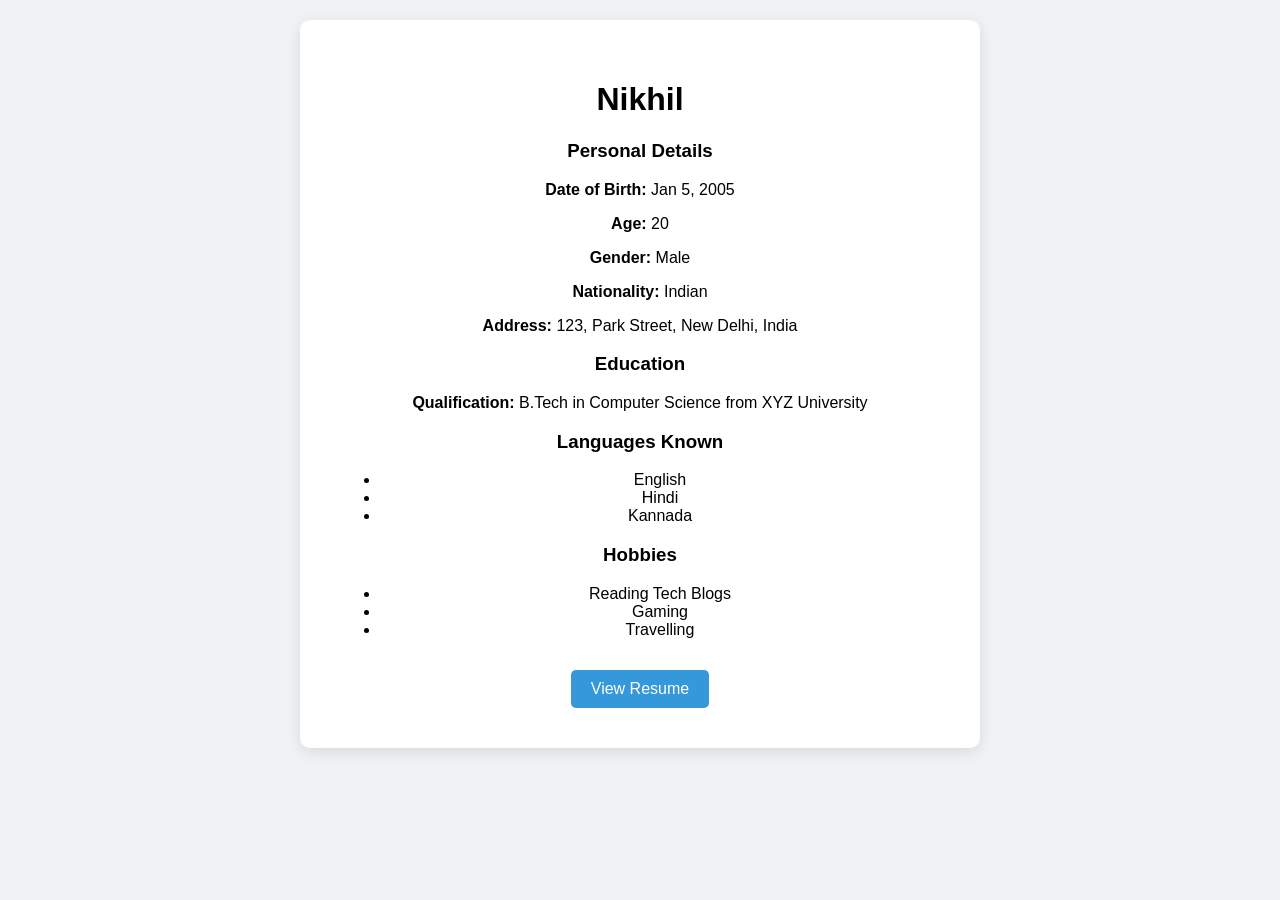
==== bio1.html @ 474cc64d "Add files via upload" ====
<!DOCTYPE html>
<html lang="en">
<head>
  <meta charset="UTF-8">
  <title>Biodata - Nikhil</title>
  <link rel="stylesheet" href="style.css">
</head>
<body>
  <div class="bio-container">
    <h1>Nikhil</h1>
    
    
    <h3>Personal Details</h3>
    <p><strong>Date of Birth:</strong> Jan 5, 2005</p>
    <p><strong>Age:</strong> 20</p>
    <p><strong>Gender:</strong> Male</p>
    <p><strong>Nationality:</strong> Indian</p>
    <p><strong>Address:</strong> 123, Park Street, New Delhi, India</p>

    <h3>Education</h3>
    <p><strong>Qualification:</strong> B.Tech in Computer Science from XYZ University</p>

    <h3>Languages Known</h3>
    <ul>
      <li>English</li>
      <li>Hindi</li>
      <li>Kannada</li>
    </ul>

    <h3>Hobbies</h3>
    <ul>
      <li>Reading Tech Blogs</li>
      <li>Gaming</li>
      <li>Travelling</li>
    </ul>

    <a href="resume1.html" class="btn animate-btn">View Resume</a>
  </div>
</body>
</html>
---- style.css ----
body {
  font-family: 'Segoe UI', sans-serif;
  background: #f0f2f5;
  margin: 0;
  padding: 20px;
  text-align: center;
}

.title {
  font-size: 3em;
  color: #333;
  margin-bottom: 40px;
  animation: fadeInDown 1s ease-in-out;
}

.container {
  display: flex;
  justify-content: center;
  gap: 30px;
  flex-wrap: wrap;
}

.card {
  background: white;
  border-radius: 10px;
  padding: 20px;
  width: 250px;
  box-shadow: 0 4px 10px rgba(0,0,0,0.1);
  transition: transform 0.3s;
  animation: fadeIn 1.2s ease-in-out;
}

.card:hover {
  transform: scale(1.05);
}

.btn {
  display: inline-block;
  margin-top: 15px;
  padding: 10px 20px;
  background: #3498db;
  color: white;
  text-decoration: none;
  border-radius: 5px;
  transition: background 0.3s;
}

.btn:hover {
  background: #2980b9;
}

.animate-btn {
  animation: pulse 1.5s infinite;
}

.bio-container, .resume-container {
  background: white;
  margin: auto;
  padding: 40px;
  max-width: 600px;
  border-radius: 10px;
  box-shadow: 0 4px 15px rgba(0,0,0,0.1);
  animation: fadeInUp 1s ease-in-out;
}

@keyframes fadeIn {
  from { opacity: 0; transform: translateY(20px); }
  to { opacity: 1; transform: translateY(0); }
}

@keyframes fadeInDown {
  from { opacity: 0; transform: translateY(-30px); }
  to { opacity: 1; transform: translateY(0); }
}

@keyframes fadeInUp {
  from { opacity: 0; transform: translateY(40px); }
  to { opacity: 1; transform: translateY(0); }
}

@keyframes pulse {
  0% { transform: scale(1); }
  50% { transform: scale(1.05); }
  100% { transform: scale(1); }
}
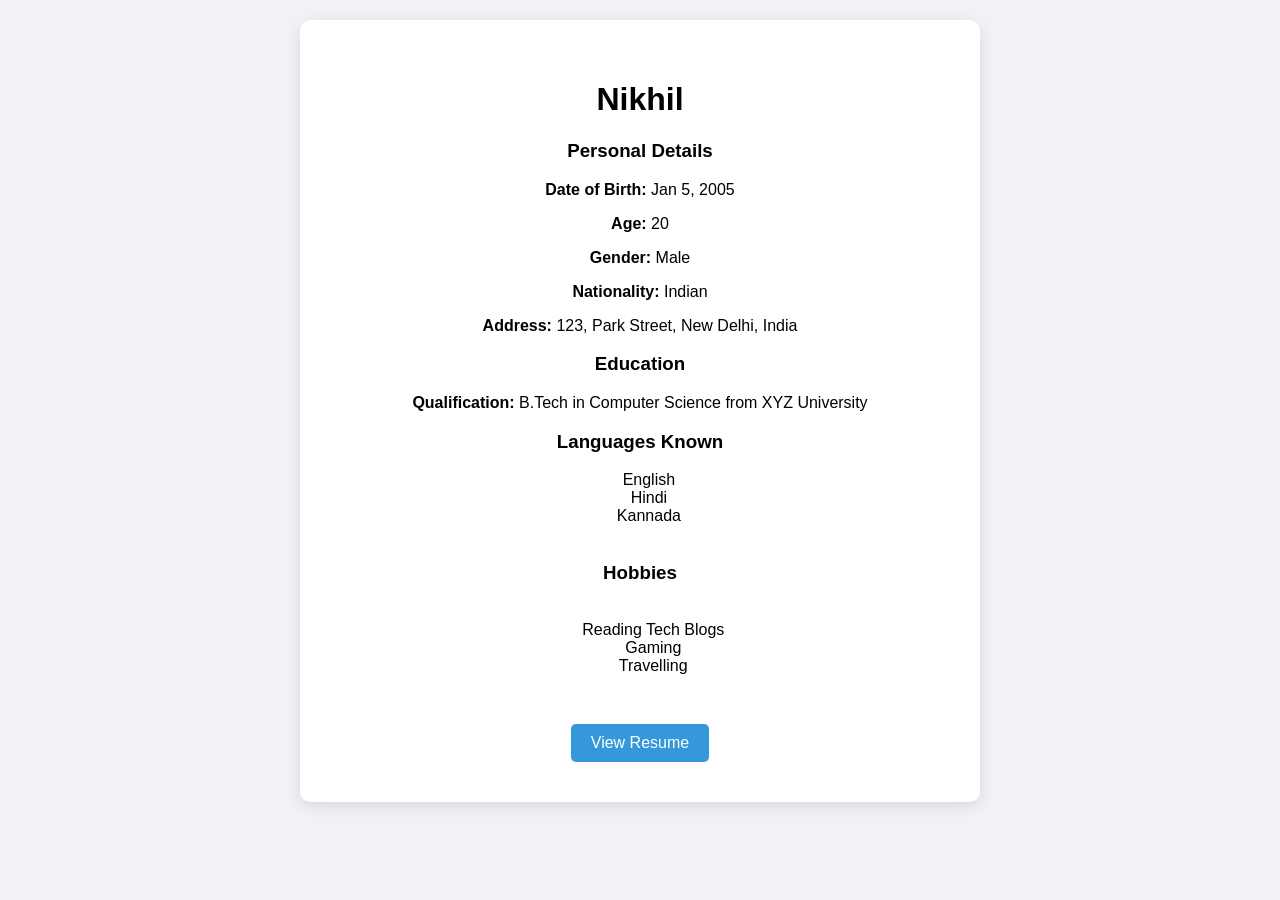
==== commit 6fe9a4de: "Update bio1.html" ====
--- a/bio1.html
+++ b/bio1.html
@@ -21,20 +21,22 @@
     <p><strong>Qualification:</strong> B.Tech in Computer Science from XYZ University</p>
 
     <h3>Languages Known</h3>
-    <ul>
-      <li>English</li>
-      <li>Hindi</li>
-      <li>Kannada</li>
-    </ul>
+    <pre style="font-family: 'Arial',sans-serif;">
+    English
+    Hindi
+    Kannada
+    </pre>
 
     <h3>Hobbies</h3>
-    <ul>
-      <li>Reading Tech Blogs</li>
-      <li>Gaming</li>
-      <li>Travelling</li>
-    </ul>
+    <pre style="font-family: 'Arial',sans-serif;">
+
+      Reading Tech Blogs
+      Gaming
+      Travelling
+    </pre>
 
     <a href="resume1.html" class="btn animate-btn">View Resume</a>
   </div>
 </body>
 </html>
+
